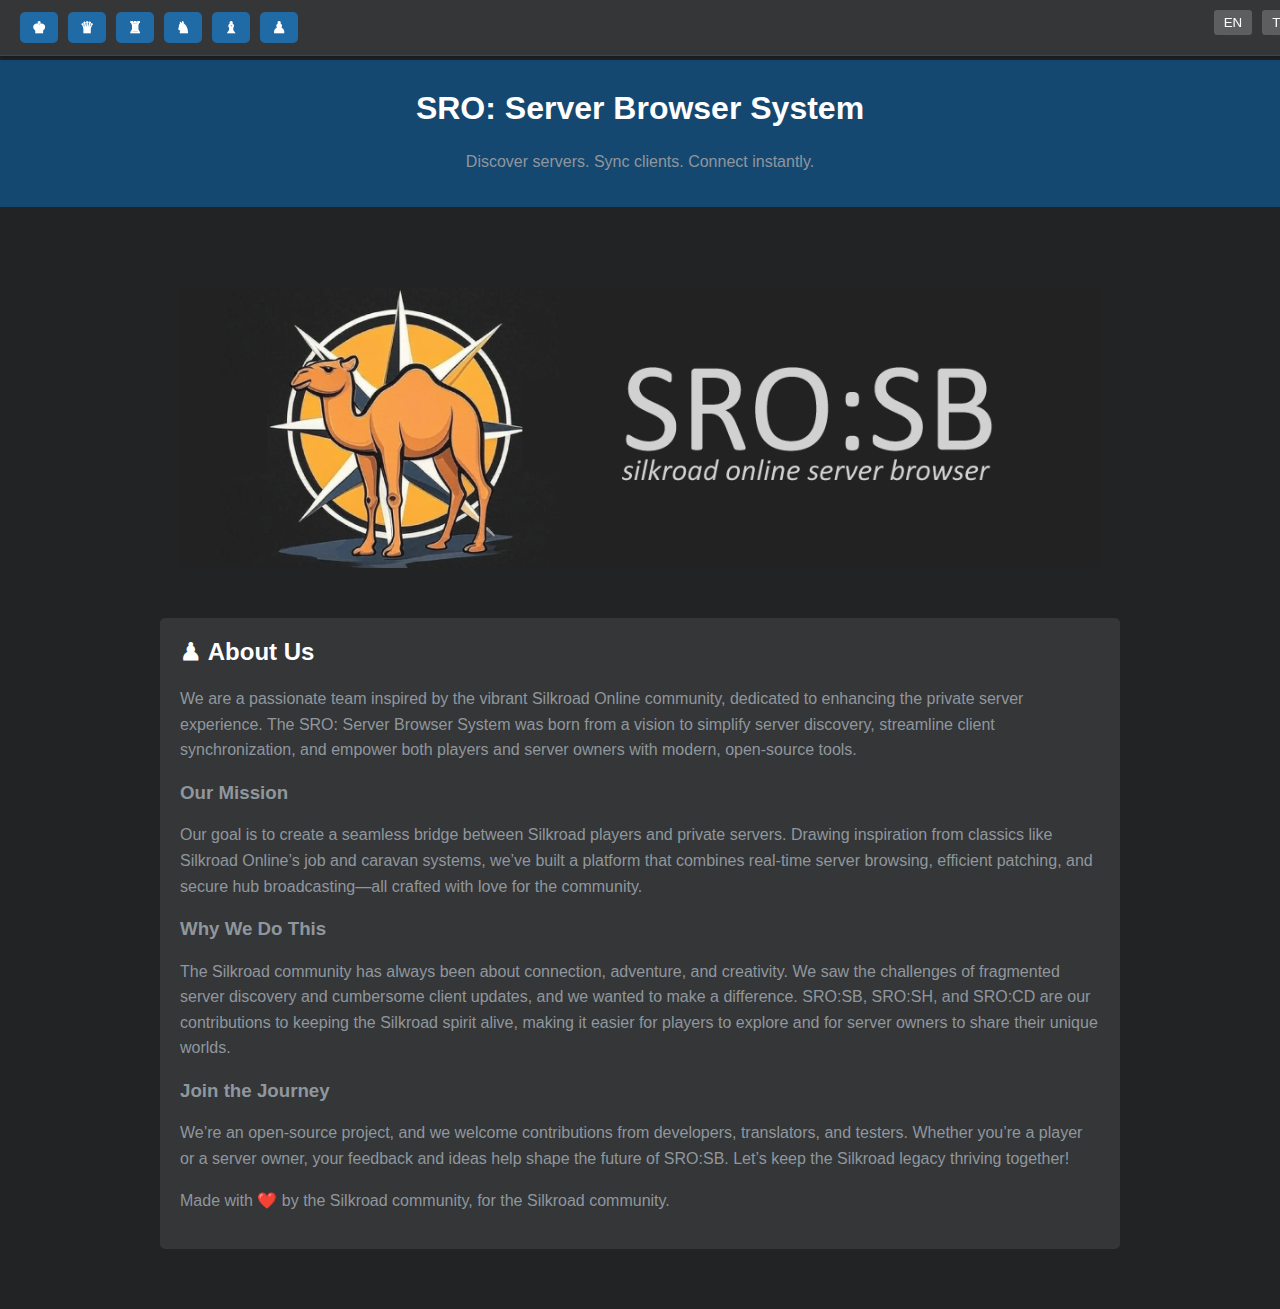
==== pages/about.html @ d5f0fcf4 "Add files via upload" ====
<!DOCTYPE html>
<html lang="en" dir="ltr">
<head>
  <meta charset="UTF-8" />
  <meta name="viewport" content="width=device-width, initial-scale=1.0"/>
  <title>SRO: Server Browser System</title>
  
  <meta name="description" content="Learn about the SRO: Server Browser System team, our mission to enhance the Silkroad Online private server experience, and our commitment to the community." />
  <meta name="keywords" content="Silkroad Online, private servers, server browser, SRO, Silkroad, game tools, SRO:SB, community, about us" />
  <meta name="author" content="KANTARCILAR, Veysel" />
  <meta property="og:title" content="SRO: Server Browser System - About Us" />
  <meta property="og:description" content="Learn about the SRO: Server Browser System team and our mission to enhance the Silkroad Online private server experience." />
  <meta property="og:image" content="../imgs/banner_srosb.png" />
  <meta property="og:url" content="https://sro-server-browser.github.io/sro-browser-web/" />
  <meta name="twitter:card" content="summary_large_image" />
  <meta name="twitter:title" content="SRO: Server Browser System - About Us" />
  <meta name="twitter:description" content="Learn about the SRO: Server Browser System team and our mission to enhance the Silkroad Online private server experience." />
  <meta name="twitter:image" content="../imgs/banner_srosb.png" />
  
  <link rel="icon" type="image/x-icon" href="../imgs/SROSB.ico">
  <link rel="stylesheet" href="../static/styles.css">
  <style>
    .lang-section { display: none; }
    .active-lang { display: block; }
  </style>
</head>
<body>
<header>
  <div class="top-menu">
    <div class="menu-links">
      <a href="../index.html" class="menu-btn">♚</a>
      <a href="serverlist.html" class="menu-btn">♛</a>
      <a href="learn_sb.html" class="menu-btn">♜</a>
      <a href="learn_sh.html" class="menu-btn">♞</a>
      <a href="#" class="menu-btn">♝</a>
		<a href="about.html" class="menu-btn">♟</a>
    </div>
    <div class="lang-switcher">
      <button class="lang-btn" onclick="changeLanguage('en')">EN</button>
      <button class="lang-btn" onclick="changeLanguage('tr')">TR</button>
    </div>
  </div>
  <h1>SRO: Server Browser System</h1>
  <p>Discover servers. Sync clients. Connect instantly.</p>
</header>

<div class="container">
  <div class="module" style="background: transparent;">
    <img src="../imgs/banner_srosb.png" alt="SRO:SB Banner"/>
  </div>

  <div id="en" class="lang-section active-lang">
    <div class="module">
      <h2>♟ About Us</h2>
      <p>We are a passionate team inspired by the vibrant Silkroad Online community, dedicated to enhancing the private server experience. The SRO: Server Browser System was born from a vision to simplify server discovery, streamline client synchronization, and empower both players and server owners with modern, open-source tools.</p>

      <h3>Our Mission</h3>
      <p>Our goal is to create a seamless bridge between Silkroad players and private servers. Drawing inspiration from classics like Silkroad Online’s job and caravan systems, we’ve built a platform that combines real-time server browsing, efficient patching, and secure hub broadcasting—all crafted with love for the community.</p>

      <h3>Why We Do This</h3>
      <p>The Silkroad community has always been about connection, adventure, and creativity. We saw the challenges of fragmented server discovery and cumbersome client updates, and we wanted to make a difference. SRO:SB, SRO:SH, and SRO:CD are our contributions to keeping the Silkroad spirit alive, making it easier for players to explore and for server owners to share their unique worlds.</p>

      <h3>Join the Journey</h3>
      <p>We’re an open-source project, and we welcome contributions from developers, translators, and testers. Whether you’re a player or a server owner, your feedback and ideas help shape the future of SRO:SB. Let’s keep the Silkroad legacy thriving together!</p>

      <p>Made with ❤️ by the Silkroad community, for the Silkroad community.</p>
    </div>
  </div>

  <div id="tr" class="lang-section">
    <div class="module">
      <h2>♝ Hakkımızda</h2>
      <p>Biz, Silkroad Online topluluğunun canlı ruhundan ilham alan, özel sunucu deneyimini geliştirmeye adanmış tutkulu bir ekibiz. SRO: Sunucu Tarayıcı Sistemi, sunucu keşfini kolaylaştırmak, istemci senkronizasyonunu optimize etmek ve oyuncular ile sunucu sahiplerini modern, açık kaynaklı araçlarla güçlendirmek vizyonuyla doğdu.</p>

      <h3>Misyonumuz</h3>
      <p>Amacımız, Silkroad oyuncuları ile özel sunucular arasında kusursuz bir köprü kurmak. Silkroad Online’ın iş ve kervan sistemlerinden ilham alarak, gerçek zamanlı sunucu tarama, verimli yama ve güvenli hub yayıncılığı sunan bir platform geliştirdik—tümü topluluğa sevgiyle hazırlandı.</p>

      <h3>Neden Bu Projeyi Yapıyoruz?</h3>
      <p>Silkroad topluluğu her zaman bağlantı, macera ve yaratıcılıkla doluydu. Dağınık sunucu keşfi ve zahmetli istemci güncellemeleri gibi zorlukları gördük ve bir fark yaratmak istedik. SRO:SB, SRO:SH ve SRO:CD, Silkroad ruhunu canlı tutmak, oyuncuların keşfetmesini ve sunucu sahiplerinin benzersiz dünyalarını paylaşmasını kolaylaştırmak için katkılarımızdır.</p>

      <h3>Bize Katılın</h3>
      <p>Açık kaynaklı bir projeyiz ve geliştiricilerden, çevirmenlerden ve testçilerden gelen katkıları memnuniyetle karşılıyoruz. Oyuncu veya sunucu sahibi olun, geri bildirimleriniz ve fikirleriniz SRO:SB’nin geleceğini şekillendirmeye yardımcı oluyor. Silkroad mirasını birlikte yaşatalım!</p>

      <p>Silkroad topluluğu tarafından, Silkroad topluluğu için ❤️ ile yapıldı.</p>
    </div>
  </div>
</div>
</body>
<script>
window.addEventListener('scroll', () => {
  const topMenu = document.querySelector('.top-menu');
  if (window.scrollY > 10) {
    topMenu.classList.add('scrolled');
  } else {
    topMenu.classList.remove('scrolled');
  }
});

function changeLanguage(lang) {
  document.getElementById('en').classList.remove('active-lang');
  document.getElementById('tr').classList.remove('active-lang');
  document.getElementById(lang).classList.add('active-lang');
}
</script>
</html>
---- static/styles.css ----
@media screen and (max-width: 600px) {
	  header h1 {
		font-size: 1.4rem;
	  }

	  .module h2 {
		font-size: 1.2rem;
	  }

	  .container {
		padding: 15px 10px;
	  }

	  .btn {
		flex: 1 1 100%;
		max-width: 100%;
		box-sizing: border-box;
		margin-right: 0; /* mobilde sağ margin kaldır */
	  }

	  .module img {
		height: auto;
	  }
	}
    :root {
      --bg-main: #212325;
      --bg-secondary: #494c4f;
      --text-color: #90969d;
      --btn-color: #206aa5;
      --btn-active: #154870;
      --box-bg: #343638;
      --radius: 5px;
    }

    .lang-switcher {
	  top: 10px; /* kaldır */
	  align-self: flex-end; /* bu eklensin */
	  display: flex;
	  gap: 10px;
	  margin-bottom: 10px;
	}
    .lang-btn {
      background: rgba(255,255,255,0.2);
      border: none;
      color: white;
      padding: 5px 10px;
      border-radius: 3px;
      cursor: pointer;
    }
    .rtl {
      direction: rtl;
      text-align: right;
    }
    body {
      font-family: 'Segoe UI', sans-serif;
      background-color: var(--bg-main);
      color: var(--text-color);
      margin: 0;
      padding: 0;
      scroll-behavior: smooth;
    }

    header {
      background-color: var(--btn-active);
      padding: 20px;
	  text-align: center;
	  position: relative;
	  display: flex;
	  flex-direction: column;
	  align-items: center;
    }

    header img {
      height: 40px;
      vertical-align: middle;
      margin-right: 10px;
    }

    h1 {
      margin: 10px 0;
      color: #fff;
    }

    .container {
      max-width: 960px;
      margin: auto;
      padding: 30px 20px;
    }

    .module {
      background-color: var(--box-bg);
      border-radius: var(--radius);
      padding: 20px;
      margin: 30px 0;
	  overflow-x: hidden;
    }

    .module h2 {
      margin-top: 0;
      color: #ffffff;
    }

    .module p {
      font-size: 1rem;
      line-height: 1.6;
    }
	.btn-group {
	  display: flex;
	  flex-wrap: wrap;
	  gap: 10px;
	  padding: 0;
	}

	.btn {
	  display: inline-block;
	  background-color: var(--btn-color);
	  color: white;
	  padding: 10px 16px;
	  text-decoration: none;
	  border-radius: var(--radius);
	  font-weight: bold;
	  margin-right: 10px;
	  transition: background 0.3s;
	}

    .btn:hover {
      background-color: var(--btn-active);
    }

    footer {
      text-align: center;
      font-size: 0.85rem;
      color: #666;
      margin: 40px 0;
    }

    ul {
      margin-top: 10px;
      padding-left: 20px;
    }

    @media screen and (max-width: 600px) {
      .btn {
        width: 100%;
        margin-bottom: 10px;
      }
    }
	
  .module img {
    width: 100%;
    height: 100%;
    object-fit: cover; /* or "contain" eğer tam sığsın ama kırpılmasın istiyorsan */
    display: block;
  }
/* Server List*/
.server-table {
  width: 100%;
  border-collapse: collapse;
  margin-top: 10px;
  cursor: pointer;
}

.table-wrapper {
  overflow-x: auto;
  -webkit-overflow-scrolling: touch;
}
.server-table {
  min-width: 700px; /* Tablonun çok dar görünmesini engeller */
}
.server-table th,
.server-table td {
  padding: 12px 8px;
  text-align: left;
  border-bottom: 1px solid #555;
}

.server-table th {
  background-color: var(--bg-secondary);
  color: #fff;
}

.server-table tr:hover {
  background-color: #3c3f42; /* Hover rengi */
}

.server-table td {
  color: var(--text-color);
  transition: background 0.2s ease-in-out;
}

.server-table tbody tr {
  transition: background-color 0.2s;
}
input[type="text"],
select {
  background-color: var(--bg-secondary);
  color: #fff;
  border: 1px solid #666;
  padding: 8px 12px;
  border-radius: var(--radius);
  font-size: 1rem;
  outline: none;
  transition: border-color 0.2s ease-in-out;
  margin-right: 10px;
}

input[type="text"]::placeholder {
  color: #aaa;
}

input[type="text"]:focus,
select:focus {
  border-color: var(--btn-color);
}

.top-menu {
  display: flex;
  justify-content: space-between;
  align-items: center;
  background-color: var(--box-bg);
  padding: 10px 20px;
  border-bottom: 1px solid #444;
}

.menu-links {
  display: flex;
  gap: 10px;
}

.menu-btn {
  background: var(--btn-color);
  color: white;
  padding: 6px 12px;
  border-radius: var(--radius);
  text-decoration: none;
  font-weight: bold;
  transition: background 0.3s;
}

.menu-btn:hover {
  background: var(--btn-active);
}

.lang-switcher {
  display: flex;
  gap: 10px;
}

/*Top Menü*/
.top-menu {
  position: fixed;
  top: 0;
  left: 0;
  width: 100%;
  z-index: 999;
  display: flex;
  justify-content: space-between;
  align-items: center;
  background-color: var(--box-bg);
  padding: 10px 20px;
  border-bottom: 1px solid #444;
  box-shadow: 0 2px 4px rgba(0,0,0,0.3);
  transition: background-color 0.3s ease;
}

.top-menu.scrolled {
  background-color: rgba(52, 54, 56, 0.8); /* hafif şeffaflık */
  backdrop-filter: blur(4px); /* soft blur */
}

body {
  padding-top: 60px; /* top menü yüksekliği kadar boşluk bırak */
}

.menu-links {
  display: flex;
  gap: 10px;
}

.menu-btn {
  background: var(--btn-color);
  color: white;
  padding: 6px 12px;
  border-radius: var(--radius);
  text-decoration: none;
  font-weight: bold;
  transition: background 0.3s;
}

.menu-btn:hover {
  background: var(--btn-active);
}

.lang-switcher {
  display: flex;
  gap: 10px;
}

@media screen and (max-width: 600px) {
  .top-menu {
    flex-direction: column;
    padding: 10px;
  }

  .menu-links,
  .lang-switcher {
    justify-content: center;
  }
}
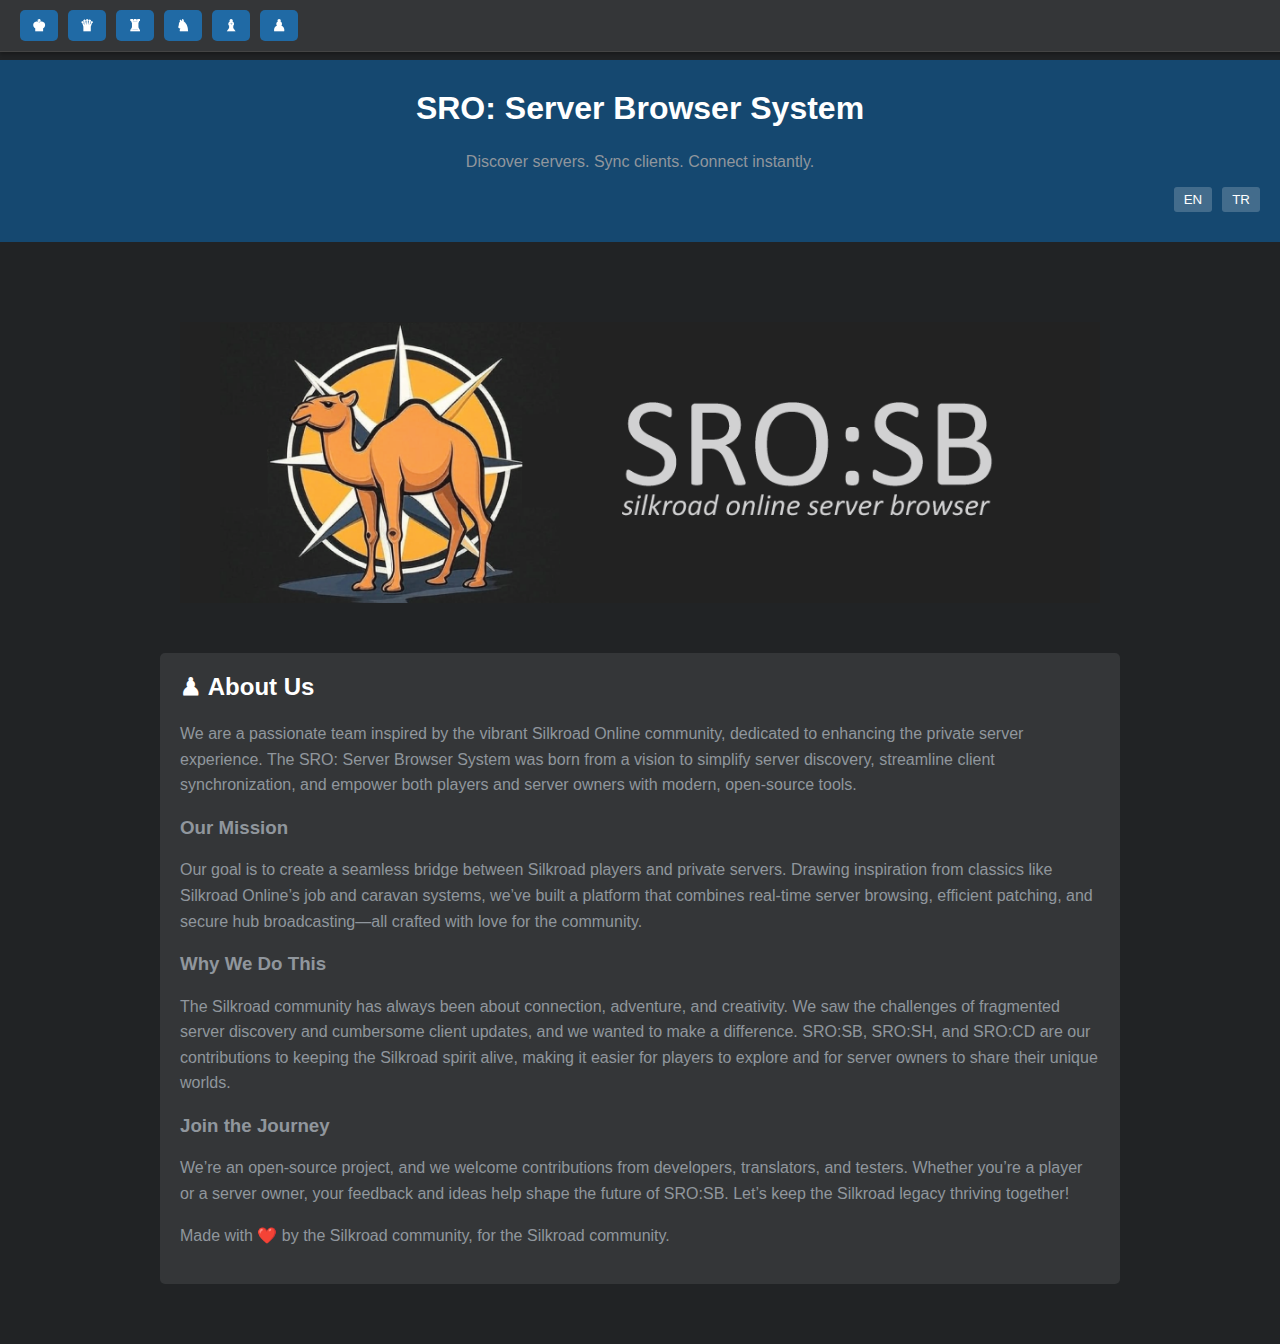
==== commit 4420b6b8: "Add files via upload" ====
--- a/pages/about.html
+++ b/pages/about.html
@@ -35,13 +35,13 @@
       <a href="#" class="menu-btn">♝</a>
 		<a href="about.html" class="menu-btn">♟</a>
     </div>
+  </div>
+  <h1>SRO: Server Browser System</h1>
+  <p>Discover servers. Sync clients. Connect instantly.</p>
     <div class="lang-switcher">
       <button class="lang-btn" onclick="changeLanguage('en')">EN</button>
       <button class="lang-btn" onclick="changeLanguage('tr')">TR</button>
     </div>
-  </div>
-  <h1>SRO: Server Browser System</h1>
-  <p>Discover servers. Sync clients. Connect instantly.</p>
 </header>
 
 <div class="container">
